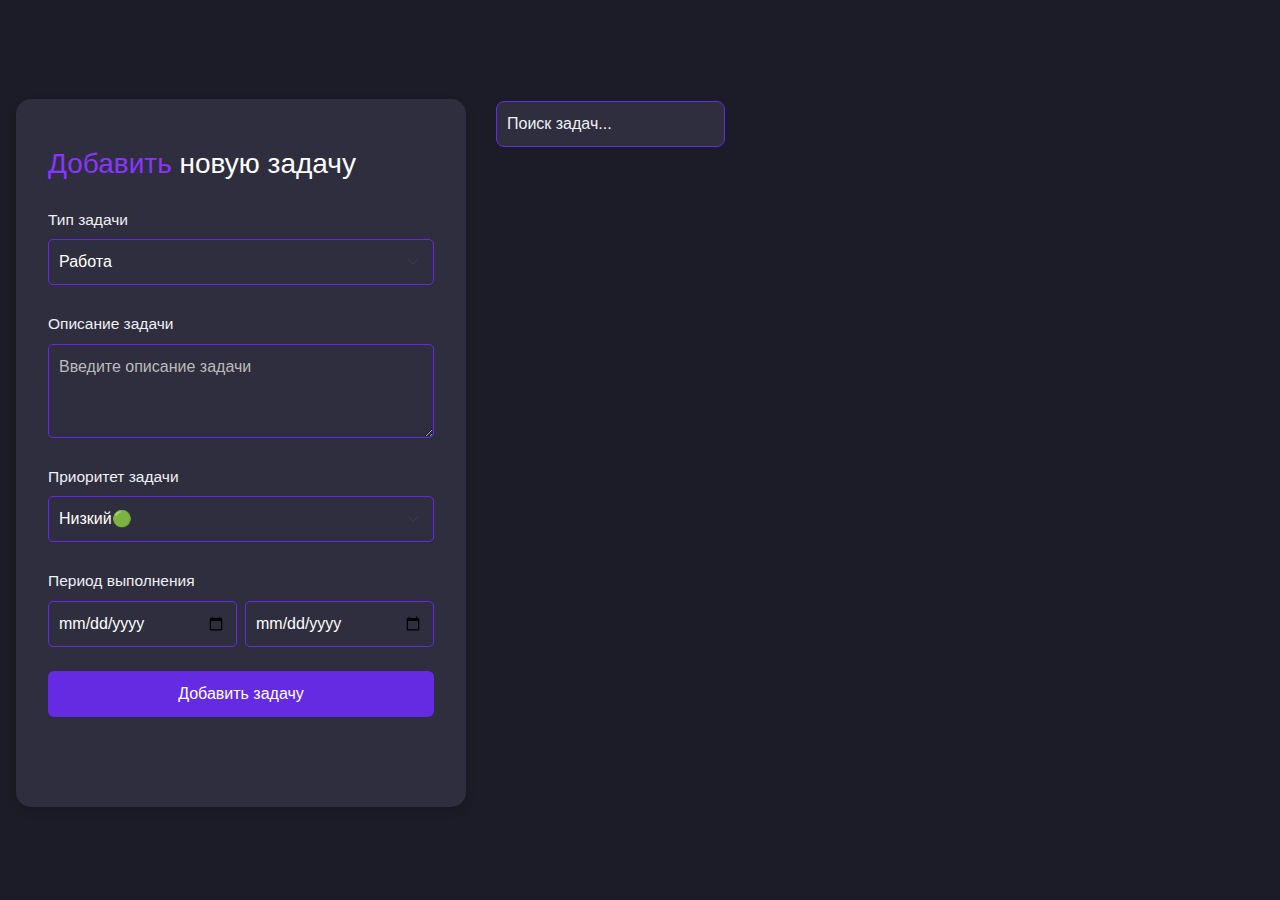
==== src/index.html @ 8c3ff5b1 "first commit" ====
<!DOCTYPE html>
<html lang="ru">
	<head>
		<meta charset="UTF-8" />
		<meta name="viewport" content="width=device-width, initial-scale=1.0" />
		<title>Доска планирования задач</title>
		<link href="https://cdn.jsdelivr.net/npm/bootstrap@5.3.1/dist/css/bootstrap.min.css" rel="stylesheet" />
		<link rel="stylesheet" href="./css/index.css" />
	</head>
	<body>
		<div class="container task-board">
			<div class="task-form">
				<h3>
					<span>Добавить</span>
					новую задачу
				</h3>
				<form id="taskForm">
					<div class="mb-3">
						<label for="taskType" class="form-label">Тип задачи</label>
						<select class="form-select" id="taskType">
							<option value="work">Работа</option>
							<option value="study">Учёба</option>
							<option value="personal">Личное</option>
							<option value="exercise">Упражнения</option>
						</select>
					</div>

					<div class="mb-3">
						<label for="taskDescription" class="form-label">Описание задачи</label>
						<textarea
							class="form-control"
							id="taskDescription"
							rows="3"
							placeholder="Введите описание задачи"
						></textarea>
					</div>
					<div class="mb-3">
						<label for="taskPriority" class="form-label">Приоритет задачи</label>
						<select class="form-select" id="taskPriority">
							<option value="low">Низкий🟢</option>
							<option value="medium">Средний🟡</option>
							<option value="high">Высокий🔴</option>
						</select>
					</div>
					<div class="mb-3">
						<label for="taskPeriod" class="form-label">Период выполнения</label>
						<div class="row g-2">
							<div class="col">
								<input type="date" class="form-control" id="taskStartDate" />
							</div>
							<div class="col">
								<input type="date" class="form-control" id="taskEndDate" />
							</div>
						</div>
					</div>

					<button type="button" class="btn btn-custom">Добавить задачу</button>
				</form>
			</div>

			<div class="card-task">
				<div class="search-container">
					<input type="text" id="taskSearchInput" placeholder="Поиск задач..." />
				</div>

				<div class="container-card-task"></div>
			</div>
		</div>

		<div id="editTaskModal" class="modal">
			<div class="modal-content">
				<span class="close-btn">&times;</span>
				<div class="modal-header">
					<h3>
						<span>Редактировать</span>
						период выполнения
					</h3>
				</div>
				<form id="editTaskForm">
					<div class="mb-3">
						<div class="row g-2">
							<div class="col">
								<input type="date" class="form-control" id="editTaskStartDate" />
							</div>
							<div class="col">
								<input type="date" class="form-control" id="editTaskEndDate" />
							</div>
						</div>
					</div>

					<button type="button" class="btn btn-custom btn-modal-save">Сохранить изменения</button>
				</form>
			</div>
		</div>

		<script src="https://cdn.jsdelivr.net/npm/bootstrap@5.3.1/dist/js/bootstrap.bundle.min.js"></script>
		<script type="module" src="./js/index.js"></script>
	</body>
</html>
---- src/css/index.css ----
@import "./reset/reset.css";
@import "./components/card.css";
@import "./components/form.css";
@import "./components/modal.css";

body {
	background-color: #1c1c28;
	color: var(--text-color);
	font-family: "Segoe UI", Tahoma, Geneva, Verdana, sans-serif;
	box-sizing: border-box;
}

:root {
	--purple-color: #652be3;
	--text-color: #f0f0f5;
	--background-color: #2e2e3e;
}
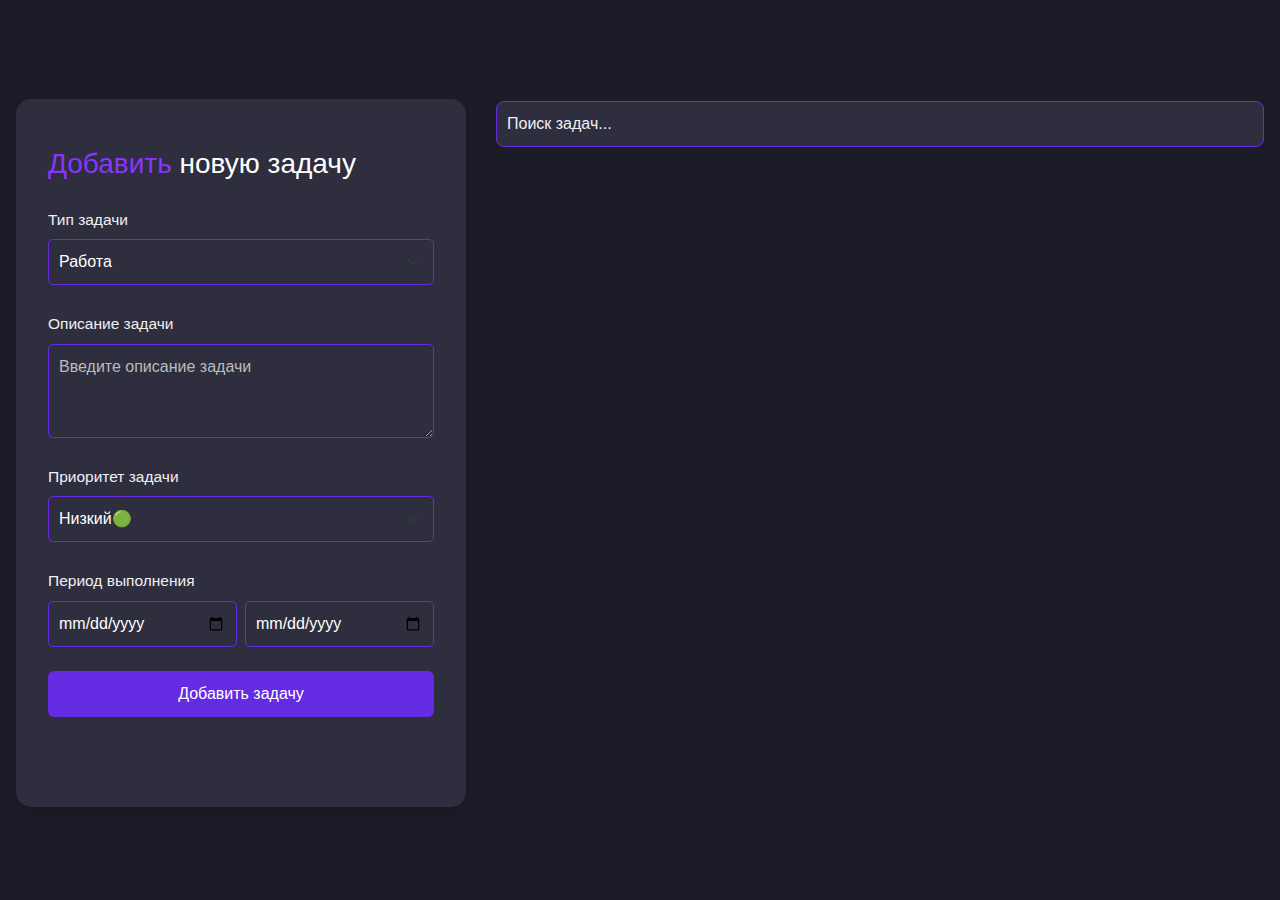
==== commit f9154d5a: "second commit" ====
--- a/src/index.html
+++ b/src/index.html
@@ -28,6 +28,7 @@
 					<div class="mb-3">
 						<label for="taskDescription" class="form-label">Описание задачи</label>
 						<textarea
+							required
 							class="form-control"
 							id="taskDescription"
 							rows="3"
@@ -46,10 +47,10 @@
 						<label for="taskPeriod" class="form-label">Период выполнения</label>
 						<div class="row g-2">
 							<div class="col">
-								<input type="date" class="form-control" id="taskStartDate" />
+								<input required type="date" class="form-control" id="taskStartDate" />
 							</div>
 							<div class="col">
-								<input type="date" class="form-control" id="taskEndDate" />
+								<input required type="date" class="form-control" id="taskEndDate" />
 							</div>
 						</div>
 					</div>
